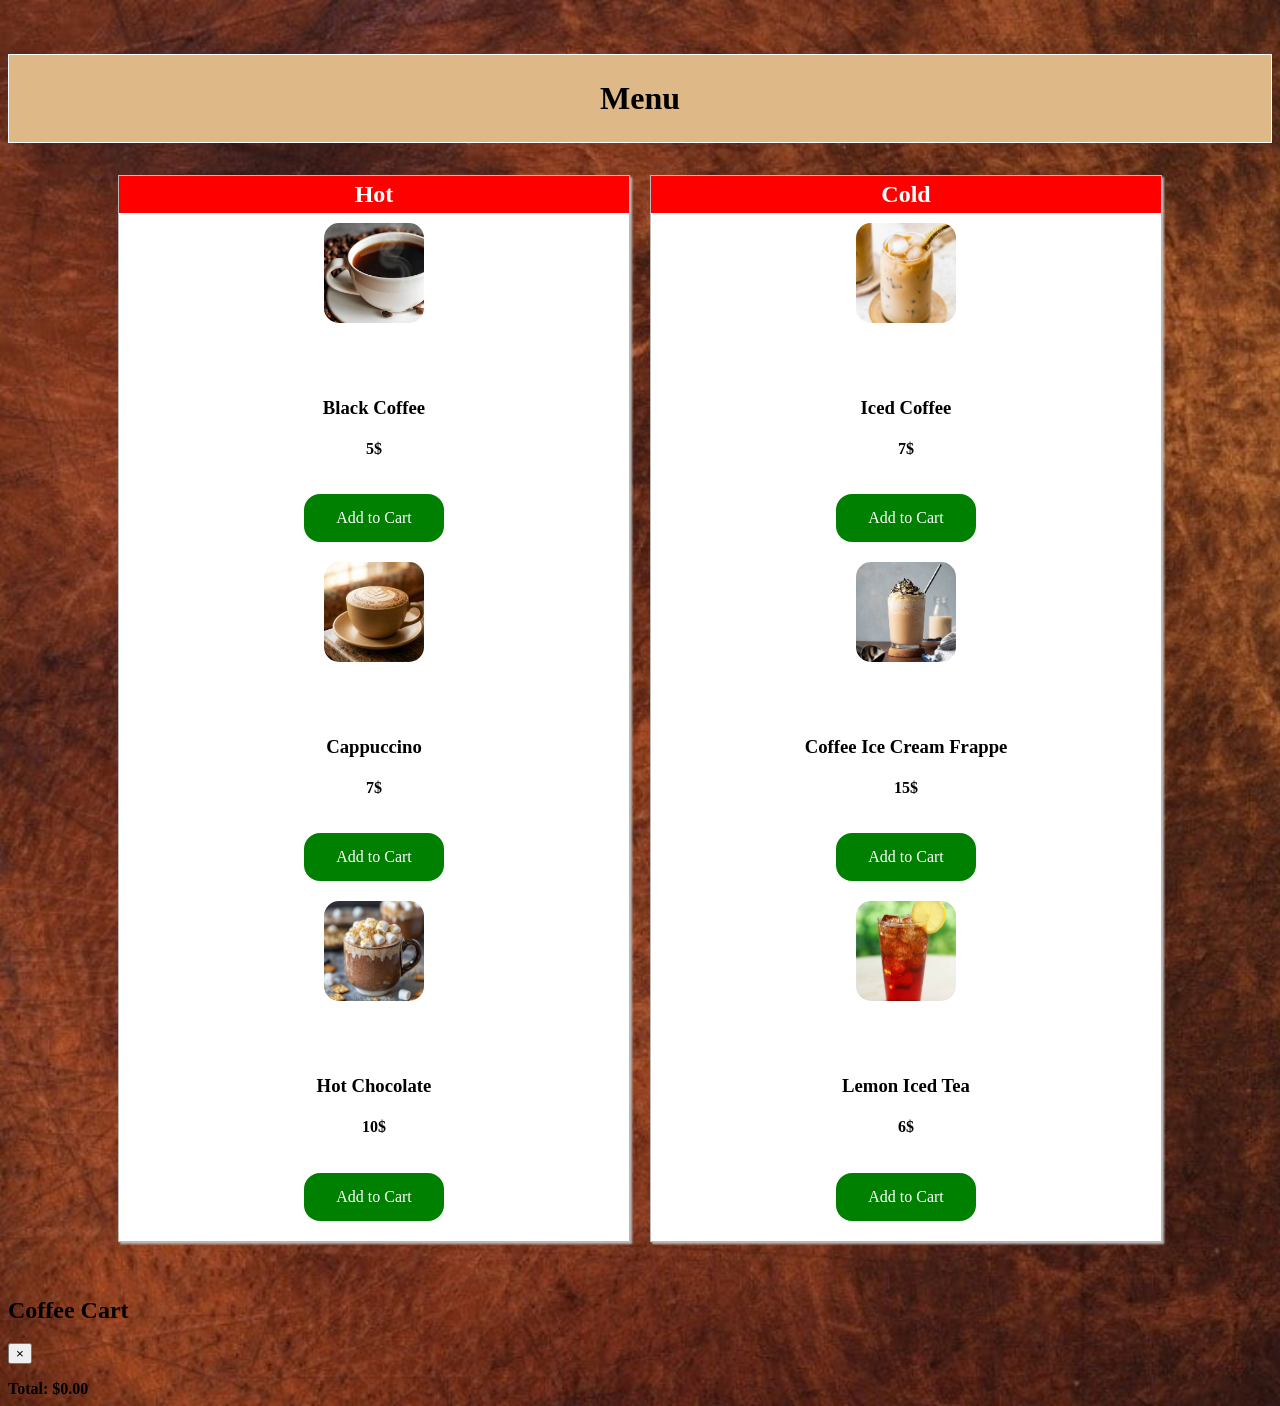
==== index.html @ 58a98ea1 "first commit" ====
<html>
    <head>
        <title>Ordering System for Jessica</title>
        <link rel="stylesheet" href="style.css">
    </head>
    <body>
        <div id="menu">
            <h1 id="section">Menu</h1>
            <div id="menu_row">
                <div id="menu_col">
                    <h2>Hot</h2>
                    <div class="box">
                        <div id="image">
                            <img src="images/black_coffee.jpg" alt="">
                        </div>
                        <div>
                            <h3>Black Coffee</h3>
                            <h4>5$</h4>
                        <div class="button">
                            <button class="add-to-cart" data-id="1" data-name="Black Coffee" data-price="5">Add to Cart</button>
                        </div>
                        </div>
                        <div id="image">
                            <img src="images/cappuccino.jpg" alt="">
                        </div>
                        <div>
                            <h3>Cappuccino</h3>
                            <h4>7$</h4>
                        <div class="button">
                            <button class="add-to-cart" data-id="2" data-name="Cappuccino" data-price="7">Add to Cart</button>
                        </div>
                        </div>
                        <div id="image">
                            <img src="images/hot_chocolate.jpg" alt="">
                        </div>
                        <div>
                            <h3>Hot Chocolate</h3>
                            <h4>10$</h4>
                        <div class="button">
                            <button class="add-to-cart" data-id="3" data-name="Hot Chocolate" data-price="10">Add to Cart</button>
                        </div>
                        </div>
                    </div>
                </div>
                <div id="menu_col">
                    <h2>Cold</h2>
                <div class="box">
                    <div id="image">
                        <img src="images/iced_coffee.jpg" alt="">
                    </div>
                    <div>
                        <h3>Iced Coffee</h3>
                        <h4>7$</h4>
                        <div class="button">
                            <button class="add-to-cart" data-id="4" data-name="Iced Coffee" data-price="7">Add to Cart</button>
                        </div>
                    </div>
                    <div id="image">
                        <img src="images/coffee_ice_cream_frappe.jpg" alt="">
                    </div>
                    <div>
                        <h3>Coffee Ice Cream Frappe</h3>
                        <h4>15$</h4>
                        <div class="button">
                            <button class="add-to-cart" data-id="5" data-name="Coffee Ice Cream Frappe" data-price="15">Add to Cart</button>
                        </div>
                    </div>
                    <div id="image">
                        <img src="images/lemon_iced_tea.jpg" alt="">
                    </div>
                    <div>
                        <h3>Lemon Iced Tea</h3>
                        <h4>6$</h4>
                        <div class="button">
                            <button class="add-to-cart" data-id="6" data-name="Lemon Iced Tea" data-price="6">Add to Cart</button>
                        </div>
                    </div>
                </div>
                </div>
            </div>
        </div>
        <div class="cart-slidebar">
            <div class="cart-header">
                <h2>Coffee Cart</h2>
                <button class="close-cart">&times;</button>
            </div>
            <ul class="cart-items"></ul>
            <div class="cart-total">
                <strong>Total: $<span id="total">0.00</span></strong>
            </div>
        </div>
        <script src="script.js"></script>
    </body>
</html>
---- style.css ----
html {
    background-image: url(images/background.jpg);
    background-size: cover;
}
#menu{
    padding: 25px 0 25px 0;
}
#section{
    padding: 25px 0 25px 0;
    text-align: center;
    font-size: 2rem;
    font-family: verdana;
    background-color: burlywood;
    border: 1px solid #fff;
    
}
#menu_row{
    display: flex;
    padding: 0 100px 0 100px;
}
#menu_col{
    box-shadow: 2px 2px 2px #bbb;
    border: 1px solid #bbb;
    background-color: #fff;
    margin: 10px;
    flex: 1;
}
#menu_col h2{
    background-color: red;
    color: #fff;
    text-align: center;
    padding: 5px;
    margin: 0;
    font-family: cursive;
}
#image{
    width: 150px;
    height: 150px;
    border-radius: 50%;
    padding: 5px;
}
#image img{
    width: 100px;
    height: 100px;
    border-radius: 15%;
    object-fit: cover;
}
.box{
    display: flex;
    flex-direction: column;
    align-items: center;
    text-align: center;
    margin: 5px;
}
.button button{
    margin: 15px;
    background-color: green;
    font-family: cursive;
    border: none;
    border-radius: 16px;
    color: white;
    padding: 15px 32px;
    text-align: center;
    font-size: 16px;
    cursor: pointer;
}
.button button:hover{
    margin: 15px;
    background-color: darkgreen;
    font-family: cursive;
    border: none;
    border-radius: 16px;
    color: white;
    padding: 15px 32px;
    text-align: center;
    font-size: 16px;
    cursor: pointer;
}
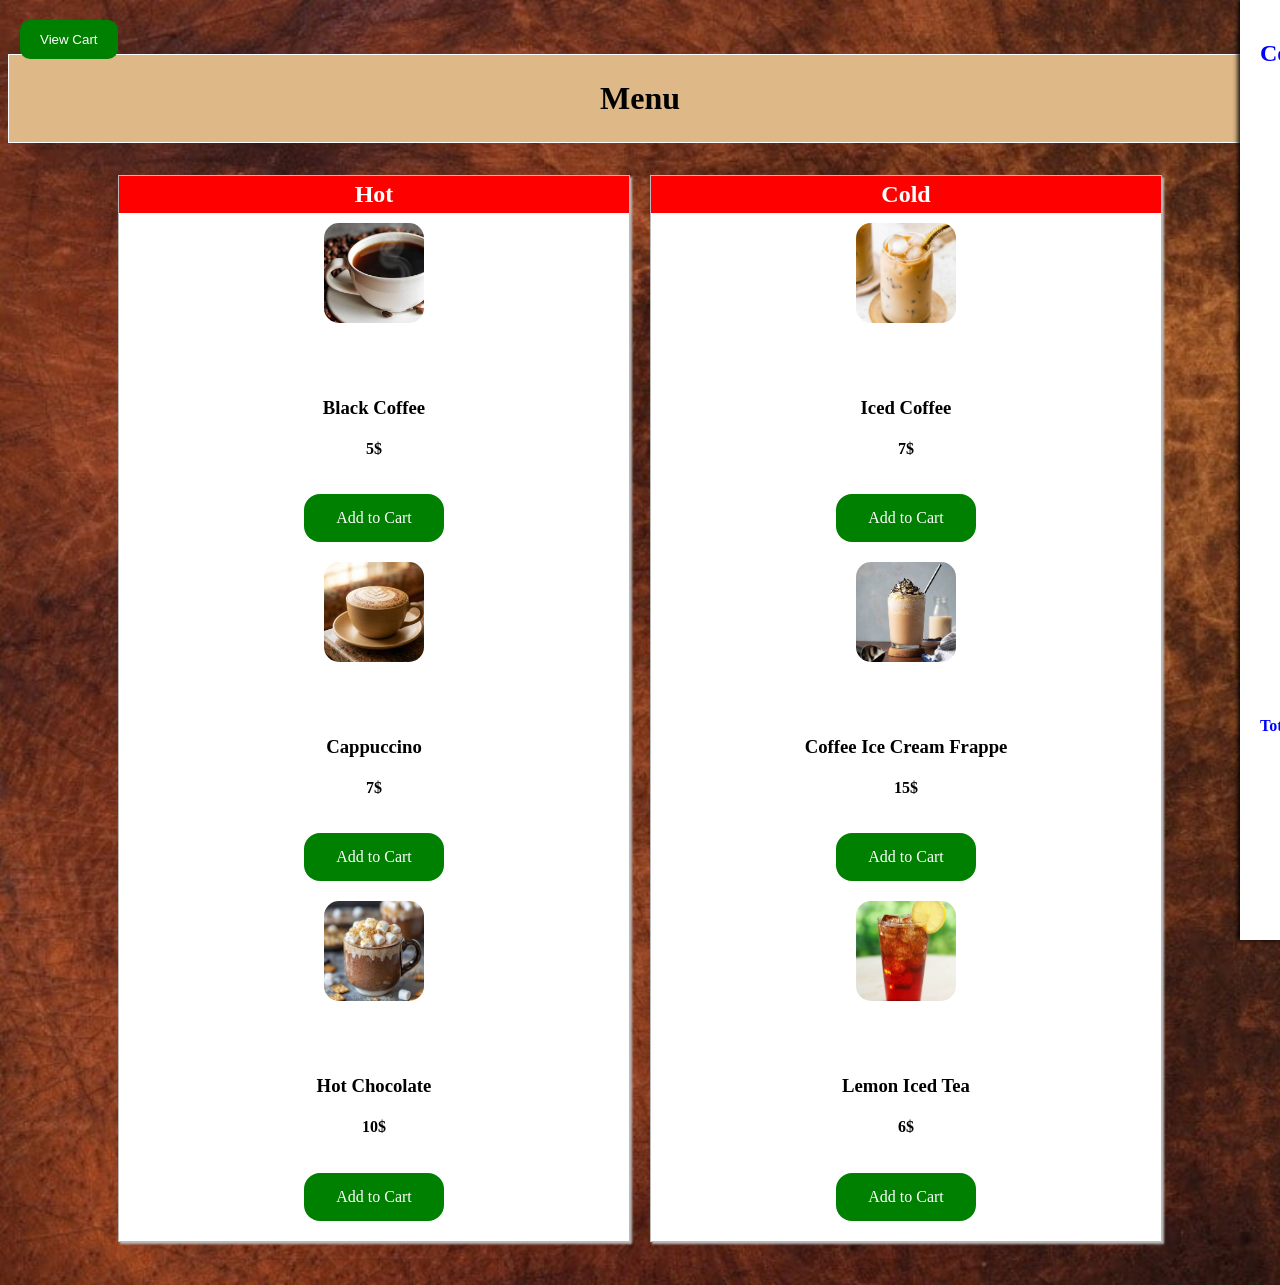
==== commit 30fbb081: "Added a cart slidebar to show the products which the user wants to purchase and added buttons to rem" ====
--- a/index.html
+++ b/index.html
@@ -90,5 +90,6 @@
             </div>
         </div>
         <script src="script.js"></script>
+        <button id="open-cart" onclick="openCart()">View Cart</button>
     </body>
 </html>
--- a/style.css
+++ b/style.css
@@ -75,4 +75,60 @@
     text-align: center;
     font-size: 16px;
     cursor: pointer;
+}
+#open-cart{
+    position: fixed;
+    top: 20px;
+    left: 20px;
+    right: auto;
+    background-color: green;
+    color: white;
+    border: none;
+    padding: 12px 20px;
+    border-radius: 10px;
+    cursor: pointer;
+    z-index: 999;
+}
+.cart-slidebar{
+    position: fixed;
+    right: -300px;
+    top: 0;
+    width: 300px;
+    height: 100%;
+    background-color: white;
+    color: blue;
+    box-shadow: -2px 0 5px black;
+    padding: 20px;
+    transition: right 0.3s;
+}
+.cart-slidebar.active{
+    right: 0;
+}
+.cart-header{
+    display: flex;
+    justify-content: space-between;
+    align-items: center;
+    color: blue;
+}
+.close-cart{
+    background: none;
+    border: none;
+    font-size: 24px;
+    cursor: pointer;
+    color: red;
+}
+.cart-items{
+    list-style: none;
+    padding: 0;
+    margin: 0;
+    height: 70%;
+    overflow-y: auto;
+}
+.cart-item{
+    display: flex;
+    justify-content: space-between;
+    margin-bottom: 10px;
+    padding: 10px;
+    background-color: lightyellow;
+    border-radius: 4px;
 }
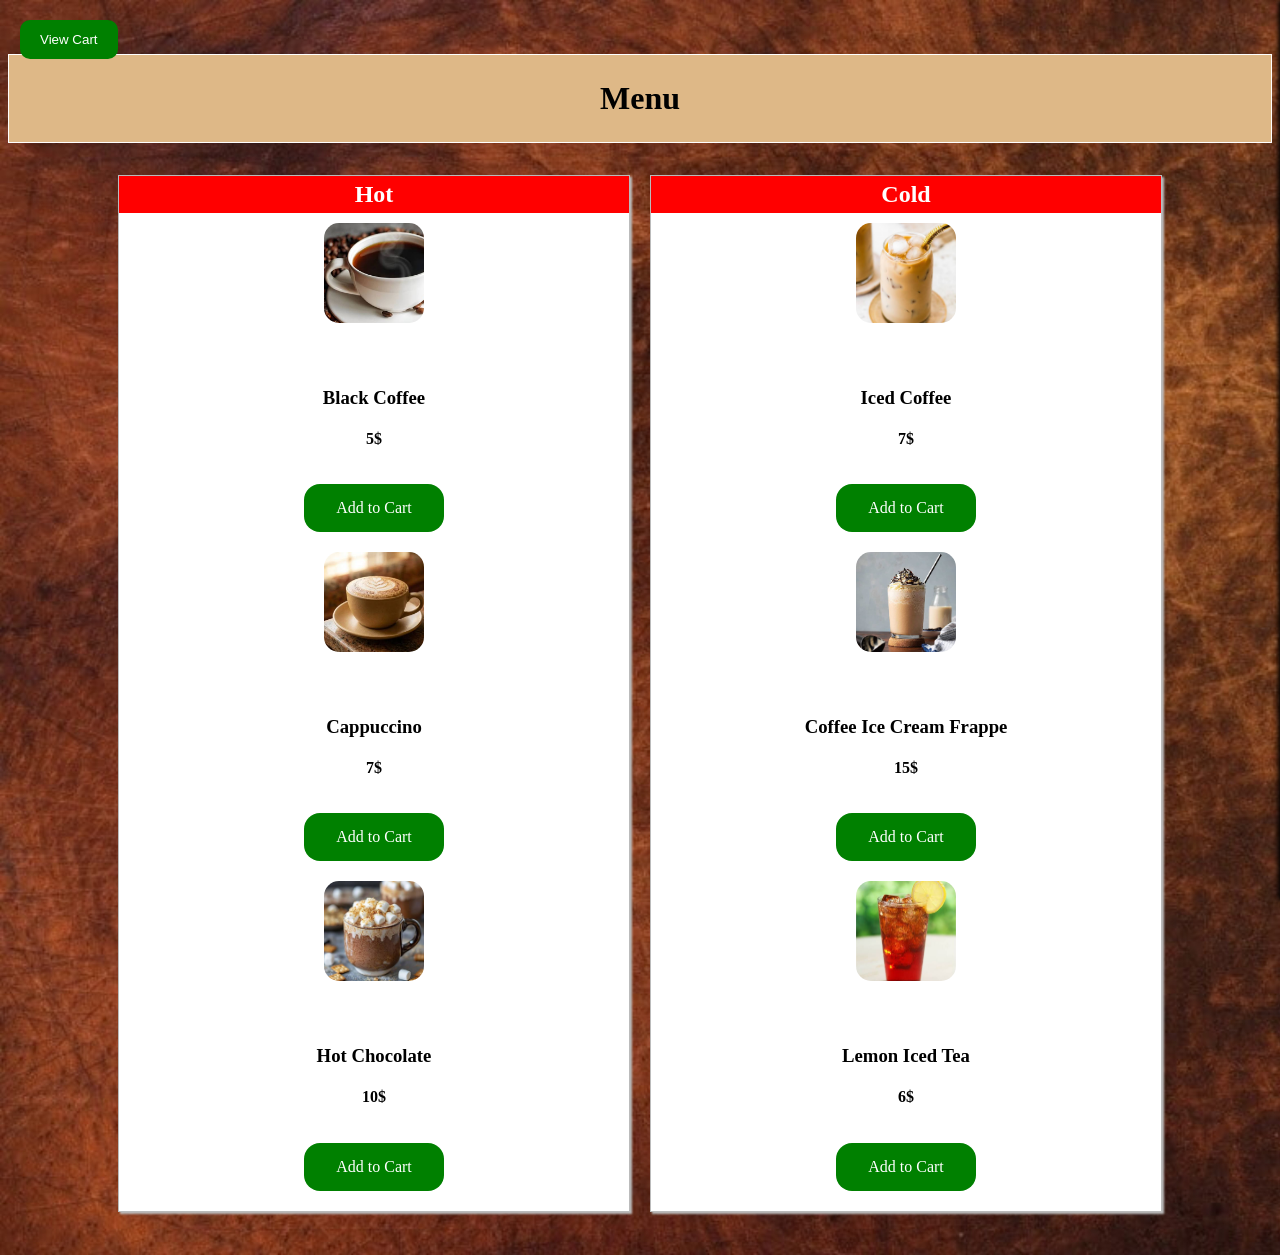
==== commit 54643c0d: "Added a checkout page with a checout form" ====
--- a/index.html
+++ b/index.html
@@ -88,6 +88,7 @@
             <div class="cart-total">
                 <strong>Total: $<span id="total">0.00</span></strong>
             </div>
+            <button id="buy" onclick="location.href='checkout.html'">Proceed to checkout</button>
         </div>
         <script src="script.js"></script>
         <button id="open-cart" onclick="openCart()">View Cart</button>
--- a/style.css
+++ b/style.css
@@ -131,4 +131,301 @@
     padding: 10px;
     background-color: lightyellow;
     border-radius: 4px;
+}
+*,
+*::before,
+*::after{
+    box-sizing: border-box;
+}
+.btn{
+    display: block;
+    background: #bded7d;
+    color: white;
+    text-decoration: none;
+    margin: 20px 0;
+    padding: 15px 15px;
+    border-radius: 5px;
+    position: relative;
+}
+.btn::after{
+    content: "";
+    position: absolute;
+    z-index: 1;
+    top: 0;
+    left: 0;
+    width: 100%;
+    height: 100%;
+    transition: all 0.2s ease-in-out;
+    box-shadow: inset 0 3px 0 rgba(0, 0, 0, 0), 0 3px 3px rgba(0, 0, 0, 0.2);
+    border-radius: 5px;
+}
+.btn:hover::after{
+    background: rgba(0, 0, 0, 0.1);
+    box-shadow: inset 0 3px 0 rgba(0, 0, 0, 0.2);
+}
+
+.form fieldset{
+    border: none;
+    padding: 0;
+    padding: 10px 0;
+    position: relative;
+    clear: both;
+}
+.form fieldset.fieldset-expiration{
+    float: left;
+    width: 60%;
+}
+.form fieldset.fieldset-expiration.select{
+    width: 84px;
+    margin-right: 12px;
+    float: left;
+}
+.form fieldset.fieldset-cvv{
+    clear: none;
+    float: right;
+    width: 86px;
+}
+.form fieldset label{
+    display: block;
+    text-transform: uppercase;
+    font-size: 11px;
+    color: rgba(0, 0, 0, 0.6);
+    margin-bottom: 5px;
+    font-weight: bold;
+    font-family: Inconsolata;
+}
+.form fieldset input,
+.form fieldset .select{
+    width: 100%;
+    height: 38px;
+    color: #333333;
+    padding: 10px;
+    border-radius: 5px;
+    font-size: 15px;
+    outline: none !important;
+    border: 1px solid rgba(0, 0, 0, 0.3);
+    box-shadow: inset 0 1px 4px rgba(0, 0, 0, 0.2);
+}
+.form fieldset input.input-cart-number,
+.form fieldset .select.input-cart-number{
+    width: 82px;
+    display: inline-block;
+    margin-right: 8px;
+}
+.form fieldset input.input-cart-number:last-child,
+.form fieldset .select.input-cart-number:last-child{
+    margin-right: 0;
+}
+.form fieldset .select{
+    position: relative;
+}
+.form fieldset .select::after{
+    content: "";
+    border-top: 8px solid #222;
+    border-left: 4px solid transparent;
+    border-right: 4px solid transparent;
+    position: absolute;
+    z-index: 2;
+    top: 14px;
+    right: 10px;
+    pointer-events: none;
+}
+.form fieldset .select select{
+    -webkit-appearance: none;
+    -moz-appearance: none;
+    appearance: none;
+    position: absolute;
+    padding: 0;
+    border: none;
+    width: 100%;
+    outline: none !important;
+    top: 6px;
+    left: 6px;
+    background: none;
+}
+.form fieldset .select select:-moz-focusring{
+    color: transparent;
+    text-shadow: 0 0 0 #000;
+}
+.form button{
+    width: 100%;
+    outline: none !important;
+    background: linear-gradient(180deg, #49a09b, #3d8291);
+    text-transform: uppercase;
+    font-weight: bold;
+    border: none;
+    box-shadow: none;
+    text-shadow: 0 1px 2px rgba(0, 0, 0, 0.2);
+    margin-top: 90px;
+}
+.form button .fa{
+    margin-right: 6px;
+}
+
+.checkout{
+    margin: 150px auto 30px;
+    position: relative;
+    width: 460px;
+    background: white;
+    border-radius: 15px;
+    padding: 160px 45px 30px;
+    box-shadow: 0 10px 40px rgba(0, 0, 0, 0.1);
+}
+
+.credit-card-box{
+    perspective: 1000;
+    width: 400px;
+    height: 280px;
+    position: absolute;
+    top: -112px;
+    left: 50%;
+    transform: translateX(-50%);
+}
+.credit-card-box:hover .flip,
+.credit-card-box.hover .flip{
+    transform: rotateY(180deg);
+}
+.credit-card-box .front,
+.credit-card-box .back{
+    width: 400px;
+    height: 250px;
+    border-radius: 15px;
+    -webkit-backface-visibility: hidden;
+    backface-visibility: hidden;
+    background: linear-gradient(135deg, #9957bd, #ef1395);
+    position: absolute;
+    color: #fff;
+    font-family: Inconsolata;
+    top: 0;
+    left: 0;
+    text-shadow: 0 1px 6px rgba(0, 0, 0, 0.3);
+    box-shadow: - 1px 6px rgba(0, 0, 0, 0.3);
+}
+.credit-card-box .front::before,
+.credit-card-box .back::before{
+    content: "";
+    position: absolute;
+    width: 100%;
+    height: 100%;
+    top: 0;
+    left: 0;
+    background: url("http://cdn.flaticon.com/svg/44/44386.svg") no-repeat center;
+    background-size: cover;
+    opacity: 0.05;
+}
+.credit-card-box .flip{
+    transition: 0.6s;
+    transform-style: preserve-3d;
+    position: relative;
+}
+.credit-card-box .logo{
+    position: absolute;
+    top: 9px;
+    right: 20px;
+    width: 60px;
+    color: #fff;
+    font-size: 26px;
+    text-transform: uppercase;
+    font-weight: bold;
+}
+.credit-card-box .front{
+    z-index: 2;
+    transform: rotateY(0deg);
+}
+.credit-card-box .back{
+    transform: rotateY(180deg);
+}
+.credit-card-box .back .logo{
+    top: 185px;
+}
+.credit-card-box .back .strip{
+    position: absolute;
+    top: 40px;
+    left: 0;
+    width: 100%;
+    height: 55px;
+    background: #222;
+}
+.credit-card-box .chip{
+    position: absolute;
+    width: 60px;
+    height: 45px;
+    top: 20px;
+    left: 20px;
+    background: linear-gradient(135deg, #ddccf0 0%, #d1e9f5 44%, #f8ece7 100%);
+    border-radius: 8px;
+}
+.credit-card-box .chip::before{
+    content: "";
+    position: absolute;
+    top: 0;
+    bottom: 0;
+    left: 0;
+    right: 0;
+    margin: auto;
+    border: 4px solid rgba(128, 128, 128, 0.1);
+    width: 80%;
+    height: 70%;
+    border-radius: 5px;
+}
+.credit-card-box .number{
+    position: absolute;
+    margin: 0 auto;
+    top: 103px;
+    left: 19px;
+    font-size: 38px;
+}
+.credit-card-box label{
+    font-size: 10px;
+    letter-spacing: 1px;
+    text-shadow: none;
+    text-transform: uppercase;
+    font-weight: normal;
+    opacity: 0.5;
+    display: block;
+    margin-bottom: 3px;
+}
+.credit-card-box .card-holder,
+.credit-card-box .card-expiration-date{
+    position:absolute;
+    margin: 0 auto;
+    top: 180px;
+    left: 19px;
+    font-size: 22px;
+    text-transform: capitalize;
+}
+.credit-card-box .card-expiration-date{
+    text-align: right;
+    left: auto;
+    right: 20px;
+}
+.credit-card-box .ccv{
+    height: 36px;
+    background: #fff;
+    width: 91%;
+    border-radius: 5px;
+    top: 110px;
+    left: 0;
+    right: 0;
+    position: absolute;
+    margin: 0 auto;
+    color: #000;
+    text-align: right;
+    padding: 10px;
+}
+.credit-card-box .ccv label{
+    margin: -25px 0 14px;
+    color: #fff;
+}
+.the-most{
+    position: fixed;
+    z-index: 1;
+    bottom: 0;
+    left: 0;
+    width: 50vw;
+    max-width: 200px;
+    padding: 10px;
+}
+.the-most img{
+    max-width: 100%;
 }
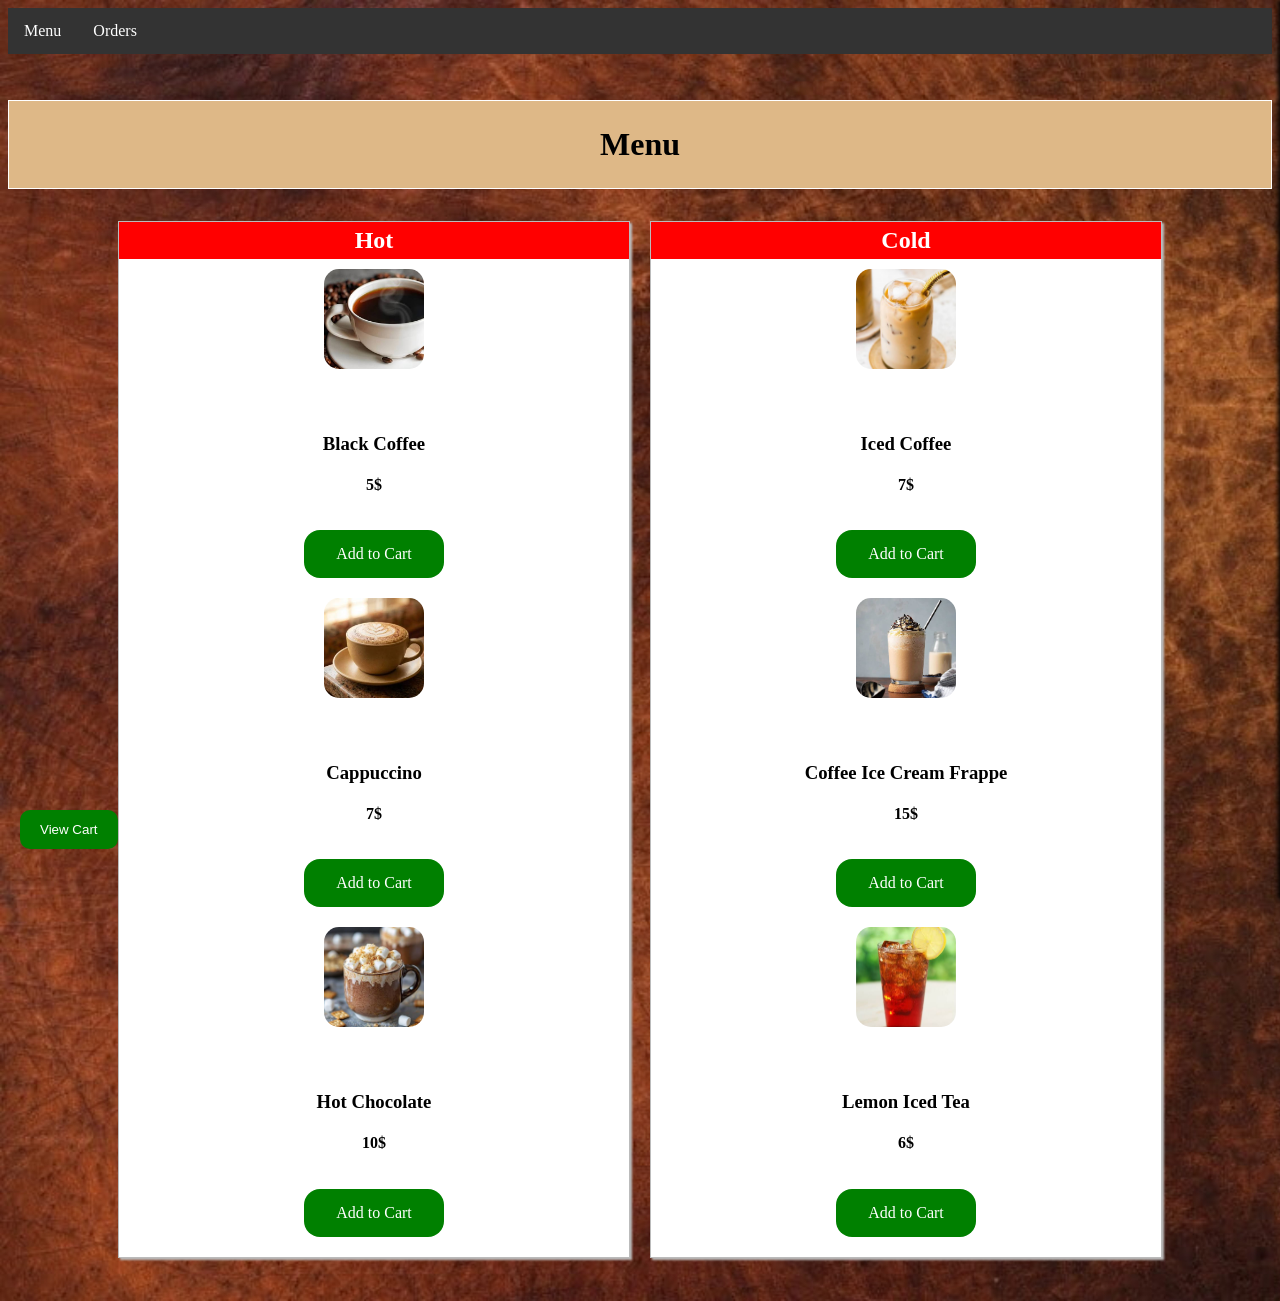
==== commit 041cf23d: "added an orders tap that displays all the orders made and made the order display in the checkout pag" ====
--- a/index.html
+++ b/index.html
@@ -4,6 +4,12 @@
         <link rel="stylesheet" href="style.css">
     </head>
     <body>
+        <nav>
+            <ul>
+                <li><a href="index.html">Menu</a></li>
+                <li><a href="orders.html">Orders</a></li>
+            </ul>
+        </nav>
         <div id="menu">
             <h1 id="section">Menu</h1>
             <div id="menu_row">
@@ -88,7 +94,7 @@
             <div class="cart-total">
                 <strong>Total: $<span id="total">0.00</span></strong>
             </div>
-            <button id="buy" onclick="location.href='checkout.html'">Proceed to checkout</button>
+            <button id="buy" onclick="checkout()">Proceed to checkout</button>
         </div>
         <script src="script.js"></script>
         <button id="open-cart" onclick="openCart()">View Cart</button>
--- a/style.css
+++ b/style.css
@@ -77,8 +77,8 @@
     cursor: pointer;
 }
 #open-cart{
-    position: fixed;
-    top: 20px;
+    position: absolute;
+    top: 810px;
     left: 20px;
     right: auto;
     background-color: green;
@@ -132,6 +132,56 @@
     background-color: lightyellow;
     border-radius: 4px;
 }
+nav ul{
+    list-style-type: none;
+    margin: 0;
+    padding: 0;
+    overflow: hidden;
+    background-color: #333333;
+}
+nav ul li{
+    float: left;
+}
+nav ul li a{
+    display: block;
+    color: white;
+    text-align: center;
+    padding: 14px 16px;
+    text-decoration: none;
+}
+nav ul li a:hover{
+    background-color: #111111;
+}
+#buy{
+    color: white;
+    background: green;
+    border: none;
+    padding: 10px;
+    font-family: cursive;
+    font-size: 15px;
+    border-radius: 100px;
+    text-align: center;
+    cursor: pointer;
+}
+#buy:hover{
+    color: white;
+    background: darkgreen;
+    border: none;
+    padding: 10px;
+    font-family: cursive;
+    font-size: 15px;
+    border-radius: 100px;
+    text-align: center;
+    cursor: pointer;
+}
+.orders{
+    width: 1500px;
+    height: 700px;
+    background-color: white;
+    border: 2px solid #333333;
+    padding: 20px;
+    margin: 0 auto;
+}
 *,
 *::before,
 *::after{
